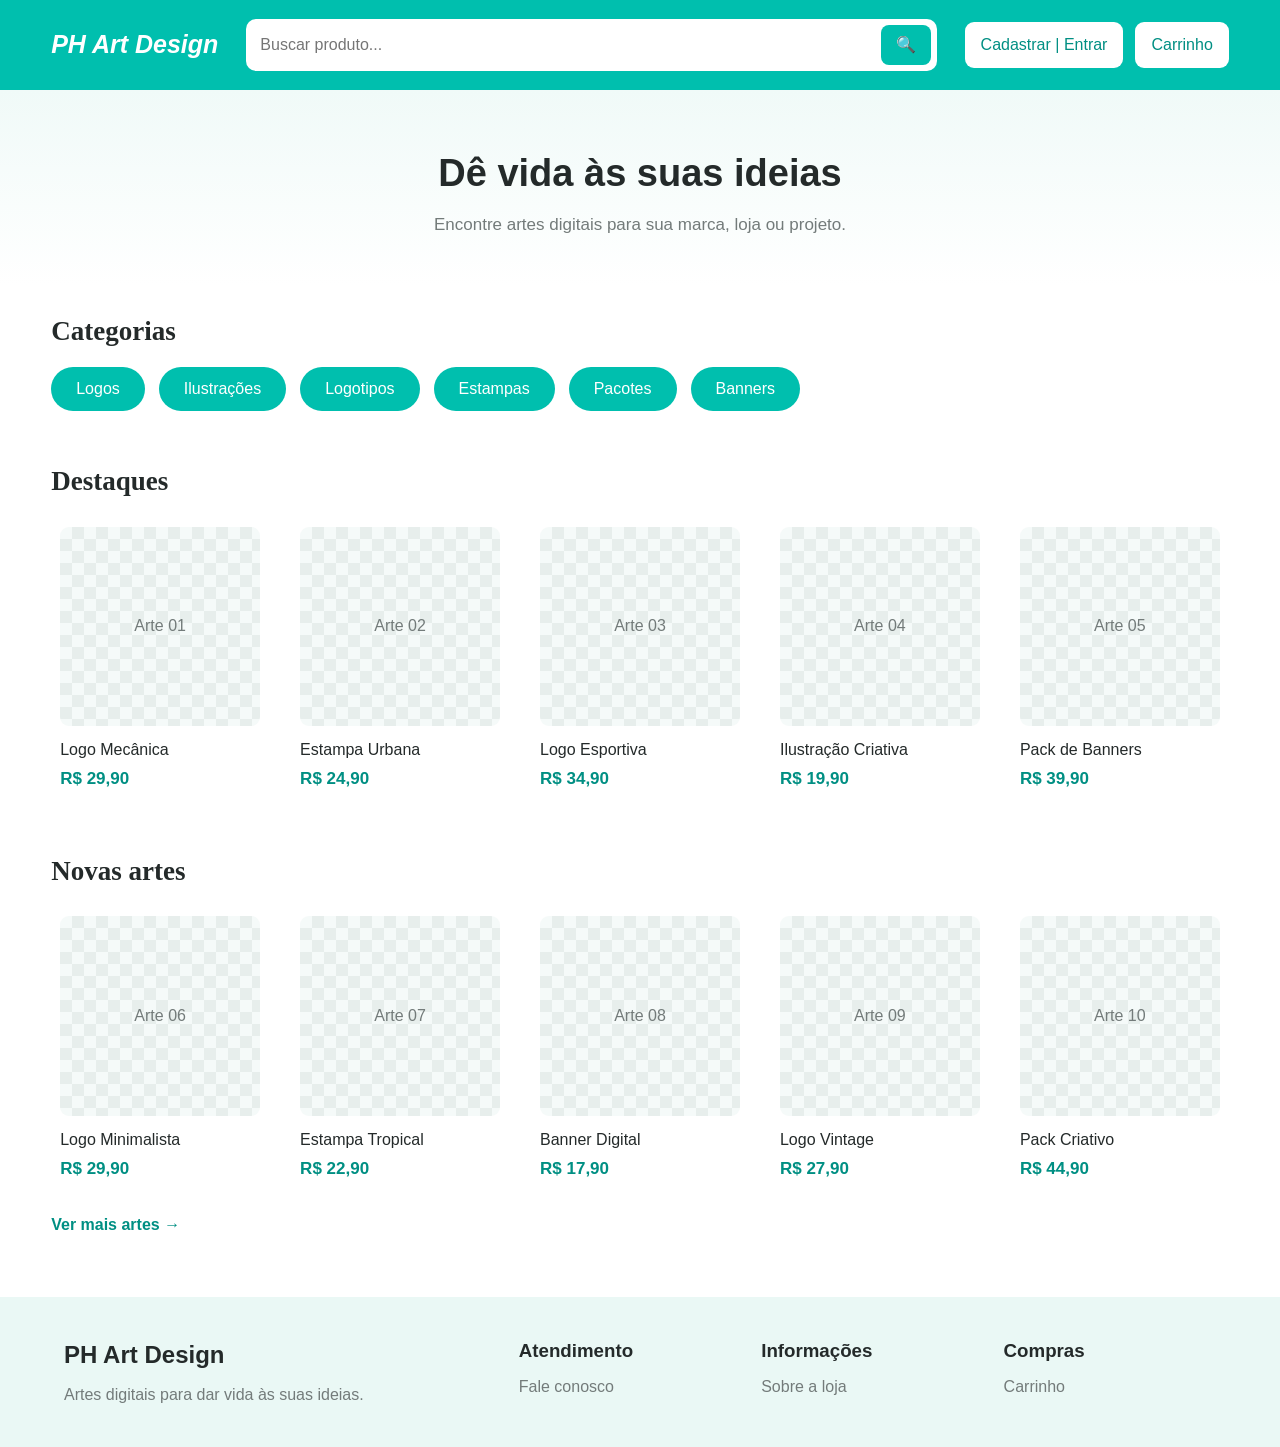
==== frontend/index.html @ 615e9100 "HTML e CSS Base" ====
<!DOCTYPE html>
<html lang="pt-BR">
<head>
    <meta charset="UTF-8">
    <meta name="viewport" content="width=device-width, initial-scale=1.0">

    <title>PH Art Design | Artes Digitais</title>

    <link rel="stylesheet" href="css/style.css">
</head>
<body>

    <!-- Cabeçalho da loja -->
    <header class="cabecalho">
        <a href="index.html" class="logo">PH Art Design</a>

        <form class="barra-pesquisa">
            <input type="search" placeholder="Buscar produto...">
            <button type="submit" aria-label="Pesquisar">
                &#128269;
            </button>
        </form>

        <nav class="navegacao">
            <a href="#" class="link-conta">Cadastrar | Entrar</a>
            <a href="pages/carrinho.html" class="link-carrinho">
                Carrinho
            </a>
        </nav>
    </header>

    <main>
        <!-- Apresentação da loja -->
        <section class="apresentacao">
            <h1>Dê vida às suas ideias</h1>
            <p>
                Encontre artes digitais para sua marca, loja ou projeto.
            </p>
        </section>

        <!-- Categorias de produtos -->
        <section class="secao-categorias">
            <h2>Categorias</h2>

            <nav class="lista-categorias" aria-label="Categorias de artes">
                <a href="#destaques">Logos</a>
                <a href="#novas-artes">Ilustrações</a>
                <a href="#destaques">Logotipos</a>
                <a href="#novas-artes">Estampas</a>
                <a href="#destaques">Pacotes</a>
                <a href="#novas-artes">Banners</a>
            </nav>
        </section>

        <!-- Artes em destaque -->
        <section class="secao-produtos" id="destaques">
            <h2>Destaques</h2>

            <div class="grade-produtos">

                <a href="pages/arte.html?id=1" class="card-arte">
                    <div class="imagem-arte">
                        <span>Arte 01</span>
                    </div>
                    <h3>Logo Mecânica</h3>
                    <p>R$ 29,90</p>
                </a>

                <a href="pages/arte.html?id=2" class="card-arte">
                    <div class="imagem-arte">
                        <span>Arte 02</span>
                    </div>
                    <h3>Estampa Urbana</h3>
                    <p>R$ 24,90</p>
                </a>

                <a href="pages/arte.html?id=3" class="card-arte">
                    <div class="imagem-arte">
                        <span>Arte 03</span>
                    </div>
                    <h3>Logo Esportiva</h3>
                    <p>R$ 34,90</p>
                </a>

                <a href="pages/arte.html?id=4" class="card-arte">
                    <div class="imagem-arte">
                        <span>Arte 04</span>
                    </div>
                    <h3>Ilustração Criativa</h3>
                    <p>R$ 19,90</p>
                </a>

                <a href="pages/arte.html?id=5" class="card-arte">
                    <div class="imagem-arte">
                        <span>Arte 05</span>
                    </div>
                    <h3>Pack de Banners</h3>
                    <p>R$ 39,90</p>
                </a>

            </div>
        </section>

        <!-- Artes adicionadas recentemente -->
        <section class="secao-produtos" id="novas-artes">
            <h2>Novas artes</h2>

            <div class="grade-produtos">

                <a href="pages/arte.html?id=6" class="card-arte">
                    <div class="imagem-arte">
                        <span>Arte 06</span>
                    </div>
                    <h3>Logo Minimalista</h3>
                    <p>R$ 29,90</p>
                </a>

                <a href="pages/arte.html?id=7" class="card-arte">
                    <div class="imagem-arte">
                        <span>Arte 07</span>
                    </div>
                    <h3>Estampa Tropical</h3>
                    <p>R$ 22,90</p>
                </a>

                <a href="pages/arte.html?id=8" class="card-arte">
                    <div class="imagem-arte">
                        <span>Arte 08</span>
                    </div>
                    <h3>Banner Digital</h3>
                    <p>R$ 17,90</p>
                </a>

                <a href="pages/arte.html?id=9" class="card-arte">
                    <div class="imagem-arte">
                        <span>Arte 09</span>
                    </div>
                    <h3>Logo Vintage</h3>
                    <p>R$ 27,90</p>
                </a>

                <a href="pages/arte.html?id=10" class="card-arte">
                    <div class="imagem-arte">
                        <span>Arte 10</span>
                    </div>
                    <h3>Pack Criativo</h3>
                    <p>R$ 44,90</p>
                </a>

            </div>

            <a href="#destaques" class="link-ver-mais">
                Ver mais artes →
            </a>
        </section>
    </main>

    <!-- Rodapé -->
    <footer class="rodape">
        <div>
            <h2>PH Art Design</h2>
            <p>Artes digitais para dar vida às suas ideias.</p>
        </div>

        <div>
            <h3>Atendimento</h3>
            <a href="#">Fale conosco</a>
        </div>

        <div>
            <h3>Informações</h3>
            <a href="#">Sobre a loja</a>
        </div>

        <div>
            <h3>Compras</h3>
            <a href="pages/carrinho.html">Carrinho</a>
        </div>
    </footer>

</body>
</html>
---- frontend/css/style.css ----
/* Configurações gerais */

* {
    box-sizing: border-box;
    margin: 0;
    padding: 0;
}

:root {
    --cor-principal: #00bfae;
    --cor-principal-escura: #008f83;
    --cor-fundo: #f5faf9;
    --cor-texto: #242a2a;
    --cor-texto-secundario: #737b7a;
    --cor-borda: #e3ecea;
    --cor-branca: #ffffff;
}

body {
    font-family: Arial, Helvetica, sans-serif;
    color: var(--cor-texto);
    background-color: var(--cor-branca);
    line-height: 1.5;
}

a {
    color: inherit;
    text-decoration: none;
}

button,
input {
    font: inherit;
}

/* Cabeçalho */

.cabecalho {
    min-height: 90px;
    padding: 18px 4%;
    background-color: var(--cor-principal);

    display: flex;
    align-items: center;
    gap: 28px;
}

.logo {
    color: var(--cor-branca);
    font-size: 25px;
    font-weight: bold;
    font-style: italic;
    white-space: nowrap;
}

.barra-pesquisa {
    flex: 1;
    display: flex;
    align-items: center;
    gap: 8px;

    background-color: var(--cor-branca);
    border-radius: 10px;
    padding: 6px;
    min-width: 150px;
}

.barra-pesquisa input {
    width: 100%;
    min-width: 0;
    border: none;
    outline: none;
    padding: 8px;
    color: var(--cor-texto);
}

.barra-pesquisa button {
    border: none;
    border-radius: 8px;
    background-color: var(--cor-principal);
    color: var(--cor-branca);
    padding: 8px 15px;
    cursor: pointer;
}

.barra-pesquisa button:hover {
    background-color: var(--cor-principal-escura);
}

.navegacao {
    display: flex;
    align-items: center;
    gap: 12px;
}

.link-conta,
.link-carrinho {
    background-color: var(--cor-branca);
    color: var(--cor-principal-escura);
    padding: 11px 16px;
    border-radius: 9px;
    white-space: nowrap;
    transition: background-color 0.2s, transform 0.2s;
}

.link-conta:hover,
.link-carrinho:hover {
    background-color: #e8f8f5;
    transform: translateY(-2px);
}

/* Apresentação */

.apresentacao {
    background: linear-gradient(
        180deg,
        #f0faf8 0%,
        #ffffff 100%
    );

    text-align: center;
    padding: 55px 20px 48px;
}

.apresentacao h1 {
    font-size: clamp(28px, 3vw, 38px);
    margin-bottom: 10px;
}

.apresentacao p {
    color: var(--cor-texto-secundario);
    font-size: 17px;
}

/* Conteúdo principal */

.secao-categorias,
.secao-produtos {
    margin: 0 auto;
    padding: 25px 4%;
    max-width: 1500px;
}

.secao-categorias h2,
.secao-produtos h2 {
    font-family: Georgia, "Times New Roman", serif;
    font-size: 27px;
    margin-bottom: 16px;
}

/* Categorias */

.lista-categorias {
    display: flex;
    flex-wrap: wrap;
    gap: 14px;
}

.lista-categorias a {
    background-color: var(--cor-principal);
    color: var(--cor-branca);
    padding: 10px 25px;
    border-radius: 30px;
    text-align: center;
    transition: background-color 0.2s, transform 0.2s;
}

.lista-categorias a:hover {
    background-color: var(--cor-principal-escura);
    transform: translateY(-2px);
}

/* Grade de produtos */

.grade-produtos {
    display: grid;
    grid-template-columns: repeat(5, minmax(0, 1fr));
    gap: 22px;
}

.card-arte {
    display: block;
    min-width: 0;
    padding: 8px;
    border: 1px solid transparent;
    border-radius: 12px;
    transition: transform 0.2s, box-shadow 0.2s;
}

.card-arte:hover {
    transform: translateY(-4px);
    box-shadow: 0 8px 24px rgb(0 0 0 / 8%);
    border-color: var(--cor-borda);
}

.imagem-arte {
    aspect-ratio: 1 / 1;
    border-radius: 9px;
    background-color: var(--cor-fundo);
    background-image:
        linear-gradient(45deg, #e7eeec 25%, transparent 25%),
        linear-gradient(-45deg, #e7eeec 25%, transparent 25%),
        linear-gradient(45deg, transparent 75%, #e7eeec 75%),
        linear-gradient(-45deg, transparent 75%, #e7eeec 75%);
    background-size: 24px 24px;
    background-position:
        0 0,
        0 12px,
        12px -12px,
        -12px 0;

    display: flex;
    justify-content: center;
    align-items: center;
    color: var(--cor-texto-secundario);
}

.card-arte h3 {
    font-size: 16px;
    font-weight: 500;
    margin-top: 12px;
    overflow-wrap: anywhere;
}

.card-arte p {
    color: var(--cor-principal-escura);
    font-size: 17px;
    font-weight: bold;
    margin-top: 4px;
}

/* Link para mais artes */

.link-ver-mais {
    display: inline-block;
    margin-top: 22px;
    color: var(--cor-principal-escura);
    font-weight: bold;
}

.link-ver-mais:hover {
    text-decoration: underline;
}

/* Rodapé */

.rodape {
    margin-top: 35px;
    padding: 40px 5%;
    background-color: #eaf8f5;

    display: grid;
    grid-template-columns: 2fr 1fr 1fr 1fr;
    gap: 30px;
}

.rodape h2,
.rodape h3 {
    margin-bottom: 10px;
}

.rodape p,
.rodape a {
    color: var(--cor-texto-secundario);
}

.rodape a:hover {
    color: var(--cor-principal-escura);
}

/* Adaptação para telas menores */

@media (max-width: 1000px) {
    .cabecalho {
        flex-wrap: wrap;
        gap: 14px;
    }

    .barra-pesquisa {
        order: 3;
        flex-basis: 100%;
    }

    .navegacao {
        margin-left: auto;
    }

    .grade-produtos {
        grid-template-columns: repeat(3, minmax(0, 1fr));
        gap: 12px;
    }
}

@media (max-width: 600px) {
    .cabecalho {
        padding: 15px 4%;
    }

    .logo {
        font-size: 21px;
    }

    .link-conta,
    .link-carrinho {
        padding: 9px;
        font-size: 13px;
    }

    .apresentacao {
        padding: 40px 18px;
    }

    .apresentacao p {
        font-size: 15px;
    }

    .secao-categorias,
    .secao-produtos {
        padding: 20px 4%;
    }

    .secao-categorias h2,
    .secao-produtos h2 {
        font-size: 23px;
    }

    .lista-categorias {
        gap: 9px;
    }

    .lista-categorias a {
        padding: 8px 15px;
        font-size: 14px;
    }

    .grade-produtos {
        grid-template-columns: repeat(2, minmax(0, 1fr));
        gap: 8px;
    }

    .card-arte {
        padding: 4px;
    }

    .card-arte h3 {
        font-size: 14px;
    }

    .card-arte p {
        font-size: 15px;
    }

    .rodape {
        grid-template-columns: repeat(2, minmax(0, 1fr));
        padding: 30px 5%;
        gap: 25px 15px;
    }
}
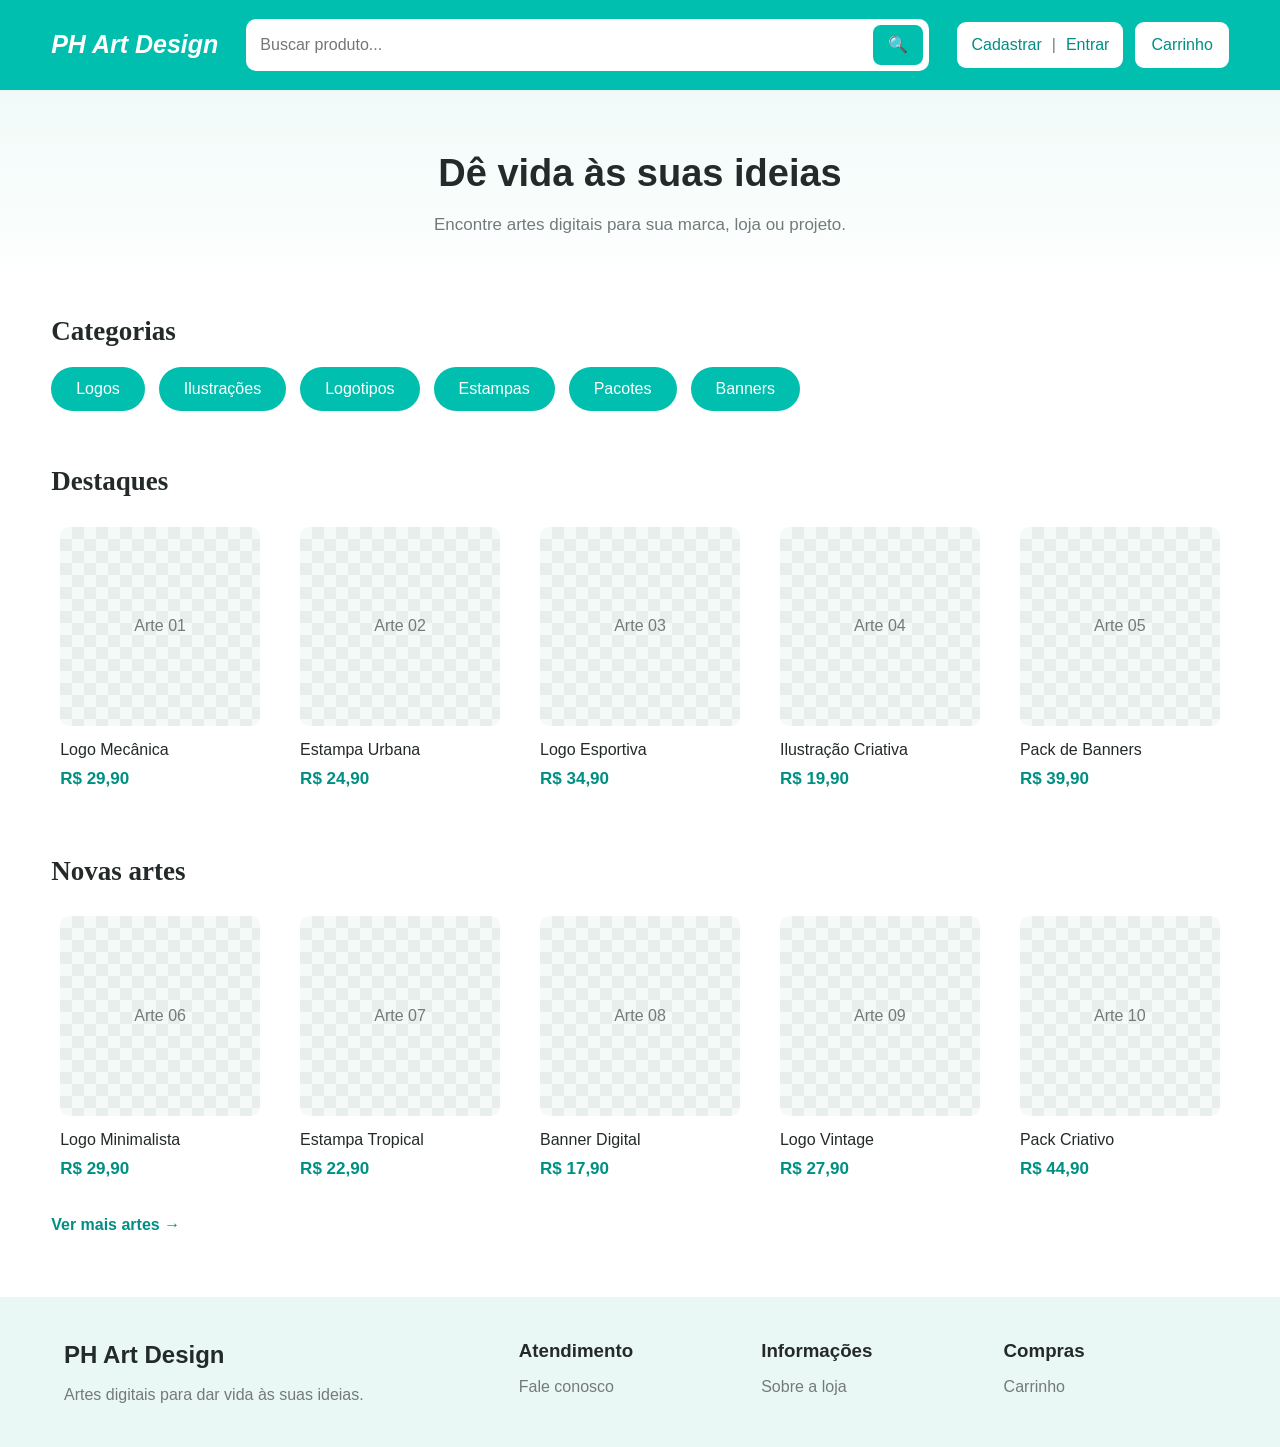
==== commit adedb7be: "Implementação de novo HTML, CSS e JS" ====
--- a/frontend/index.html
+++ b/frontend/index.html
@@ -22,12 +22,24 @@
             </button>
         </form>
 
-        <nav class="navegacao">
-            <a href="#" class="link-conta">Cadastrar | Entrar</a>
-            <a href="pages/carrinho.html" class="link-carrinho">
-                Carrinho
-            </a>
-        </nav>
+    <nav class="navegacao">
+        <div class="links-conta">
+            <a href="#" class="link-conta" id="abrir-cadastro">
+            Cadastrar
+            </a>
+
+            <span class="separador-conta" aria-hidden="true">|</span>
+
+            <a href="#" class="link-conta" id="abrir-login">
+                Entrar
+            </a>
+        </div>
+
+        <a href="pages/carrinho.html" class="link-carrinho">
+            Carrinho
+        </a>
+    </nav>
+
     </header>
 
     <main>
@@ -156,7 +168,52 @@
         </section>
     </main>
 
+    
+    <!-- Sobreposição com os detalhes da arte -->
+    
+    <div class="sobreposicao" id="modal-arte" aria-hidden="true">
+        <section class="modal-arte" role="dialog"
+            aria-modal="true" aria-labelledby="titulo-arte">
+
+            <button class="botao-fechar" id="fechar-arte"
+                type="button" aria-label="Fechar detalhes da arte">
+                &times;
+            </button>
+
+            <a href="#" class="voltar-loja" id="voltar-loja">
+                &larr; Voltar à loja
+            </a>
+
+            <div class="conteudo-modal-arte">
+                <div class="imagem-detalhe">
+                    <span id="imagem-arte-detalhe">Arte 01</span>
+                </div>
+
+                <div class="informacoes-arte">
+                    <h2 id="titulo-arte">Logo Mecânica</h2>
+
+                    <p class="preco-arte" id="preco-arte">
+                        R$ 29,90
+                    </p>
+
+                    <p id="descricao-arte">
+                        Uma arte digital para dar identidade visual
+                        à sua marca ou ao seu projeto.
+                    </p>
+
+                    <button class="botao-carrinho" id="adicionar-carrinho"
+                        type="button">
+                        Adicionar ao carrinho
+                    </button>
+                </div>
+            </div>
+
+        </section>
+    </div>
+
+
     <!-- Rodapé -->
+
     <footer class="rodape">
         <div>
             <h2>PH Art Design</h2>
@@ -179,5 +236,8 @@
         </div>
     </footer>
 
+    <!-- Arquivo JavaScript da aplicação -->
+    <script src="js/script.js"></script>
+
 </body>
 </html>
--- a/frontend/css/style.css
+++ b/frontend/css/style.css
@@ -357,3 +357,173 @@
         gap: 25px 15px;
     }
 }
+
+
+/* Sobreposição dos detalhes da arte */
+
+.sobreposicao {
+    display: none;
+    position: fixed;
+    inset: 0;
+    z-index: 1000;
+    padding: 24px;
+    background-color: rgb(0 0 0 / 55%);
+    justify-content: center;
+    align-items: center;
+    overflow-y: auto;
+}
+
+.sobreposicao.aberta {
+    display: flex;
+}
+
+.modal-arte {
+    position: relative;
+    width: 100%;
+    max-width: 760px;
+    max-height: 90vh;
+    overflow-y: auto;
+    padding: 30px;
+    background-color: var(--cor-branca);
+    border-radius: 14px;
+    box-shadow: 0 15px 50px rgb(0 0 0 / 20%);
+}
+
+.botao-fechar {
+    position: absolute;
+    top: 12px;
+    right: 16px;
+    width: 36px;
+    height: 36px;
+    border: none;
+    border-radius: 50%;
+    background-color: #eaf8f5;
+    color: var(--cor-texto);
+    font-size: 27px;
+    cursor: pointer;
+}
+
+.botao-fechar:hover {
+    background-color: var(--cor-borda);
+}
+
+.voltar-loja {
+    display: inline-block;
+    margin-bottom: 24px;
+    color: var(--cor-principal-escura);
+    font-weight: bold;
+}
+
+.conteudo-modal-arte {
+    display: grid;
+    grid-template-columns: 1fr 1fr;
+    gap: 28px;
+    align-items: center;
+}
+
+.imagem-detalhe {
+    aspect-ratio: 1 / 1;
+    border-radius: 10px;
+    background-color: var(--cor-fundo);
+    background-image:
+        linear-gradient(45deg, #e7eeec 25%, transparent 25%),
+        linear-gradient(-45deg, #e7eeec 25%, transparent 25%),
+        linear-gradient(45deg, transparent 75%, #e7eeec 75%),
+        linear-gradient(-45deg, transparent 75%, #e7eeec 75%);
+    background-size: 24px 24px;
+    background-position:
+        0 0,
+        0 12px,
+        12px -12px,
+        -12px 0;
+    display: flex;
+    justify-content: center;
+    align-items: center;
+    color: var(--cor-texto-secundario);
+}
+
+.informacoes-arte h2 {
+    margin-bottom: 8px;
+    font-size: 26px;
+}
+
+.preco-arte {
+    margin-bottom: 18px;
+    color: var(--cor-principal-escura);
+    font-size: 23px;
+    font-weight: bold;
+}
+
+#descricao-arte {
+    margin-bottom: 24px;
+    color: var(--cor-texto-secundario);
+}
+
+.botao-carrinho {
+    width: 100%;
+    padding: 13px 16px;
+    border: none;
+    border-radius: 8px;
+    background-color: var(--cor-principal);
+    color: var(--cor-branca);
+    font-weight: bold;
+    cursor: pointer;
+    transition: background-color 0.2s;
+}
+
+.botao-carrinho:hover {
+    background-color: var(--cor-principal-escura);
+}
+
+@media (max-width: 600px) {
+    .sobreposicao {
+        padding: 12px;
+    }
+
+    .modal-arte {
+        padding: 24px 18px;
+    }
+
+    .conteudo-modal-arte {
+        grid-template-columns: 1fr;
+        gap: 20px;
+    }
+
+    .imagem-detalhe {
+        max-height: 300px;
+    }
+
+    .informacoes-arte h2 {
+        font-size: 22px;
+    }
+}
+
+
+/* Links independentes de cadastro e login */
+
+.links-conta {
+    display: flex;
+    align-items: center;
+    gap: 8px;
+    padding: 8px 12px;
+    background-color: var(--cor-branca);
+    border-radius: 9px;
+    white-space: nowrap;
+}
+
+.links-conta .link-conta {
+    padding: 3px 2px;
+    color: var(--cor-principal-escura);
+    transition: color 0.2s;
+}
+
+.links-conta .link-conta:hover {
+    color: var(--cor-principal);
+    text-decoration: underline;
+    transform: none;
+}
+
+.separador-conta {
+    color: var(--cor-texto-secundario);
+    user-select: none;
+}
